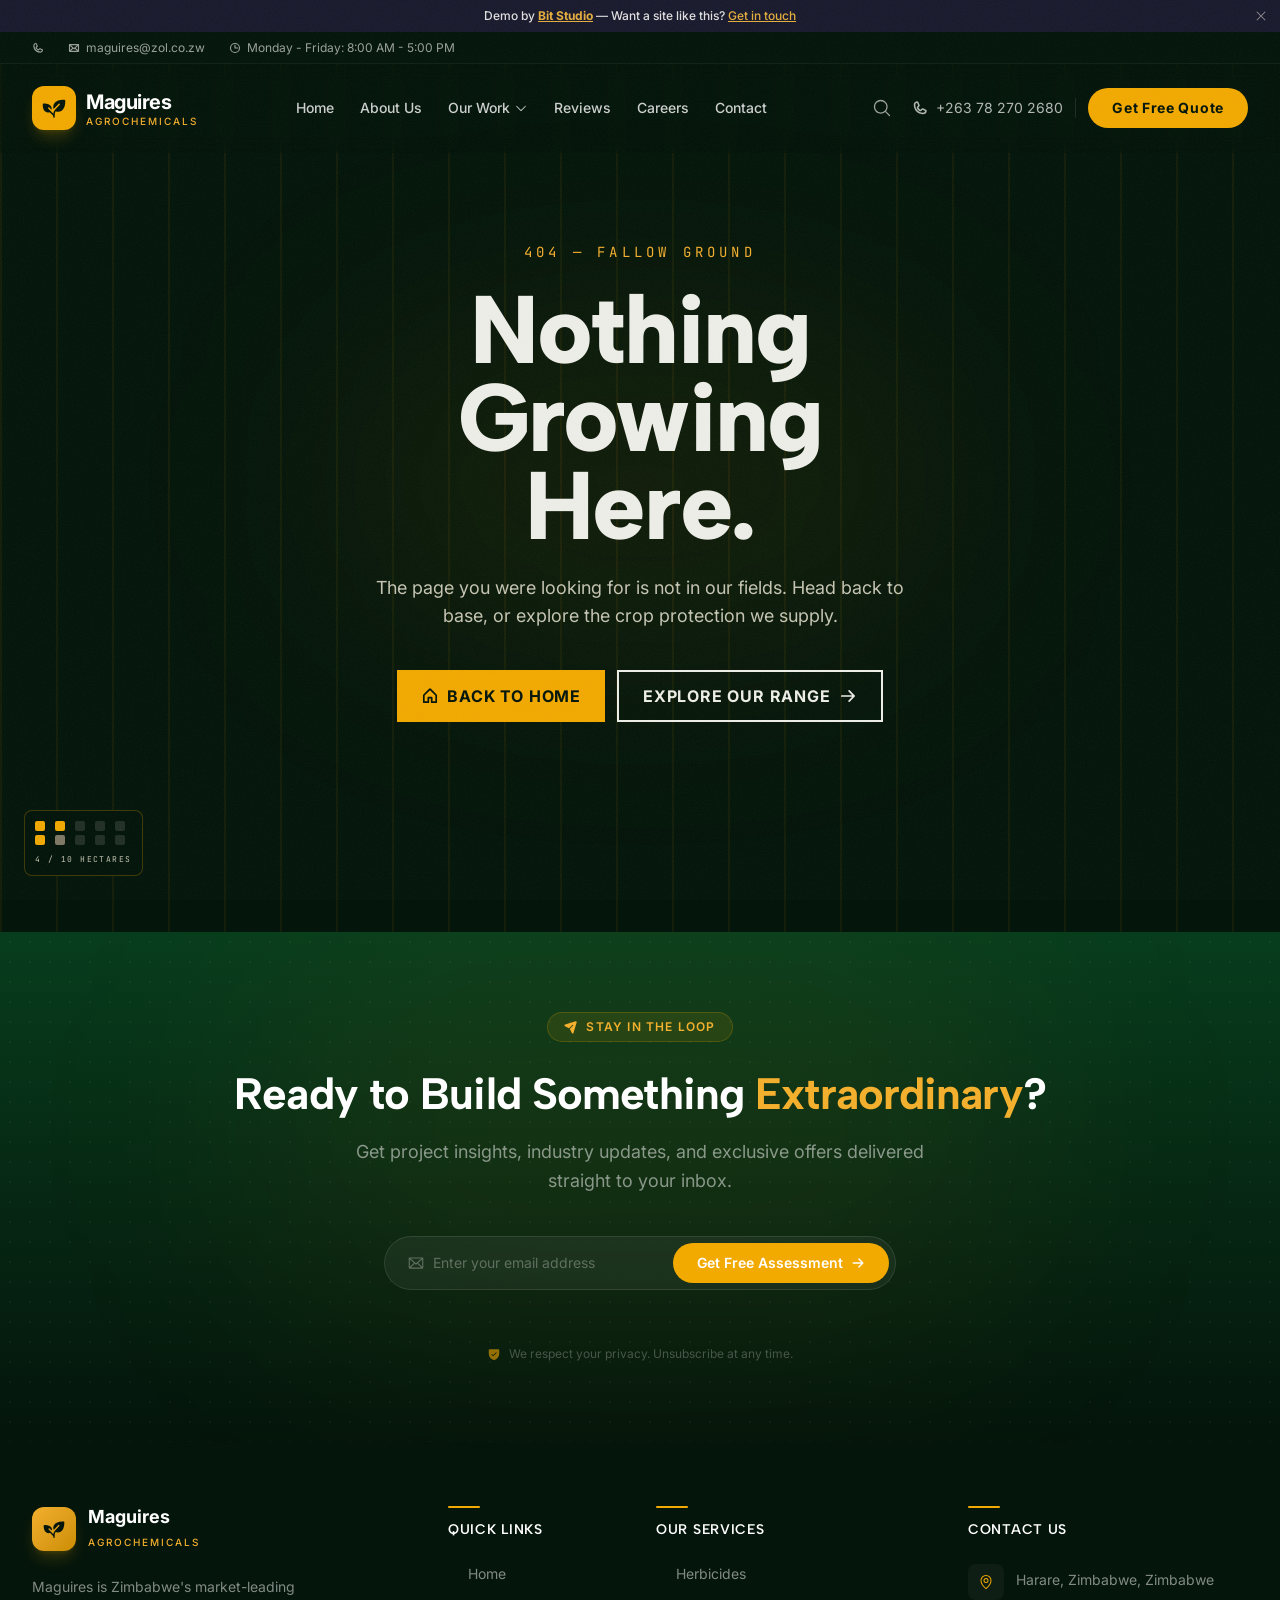
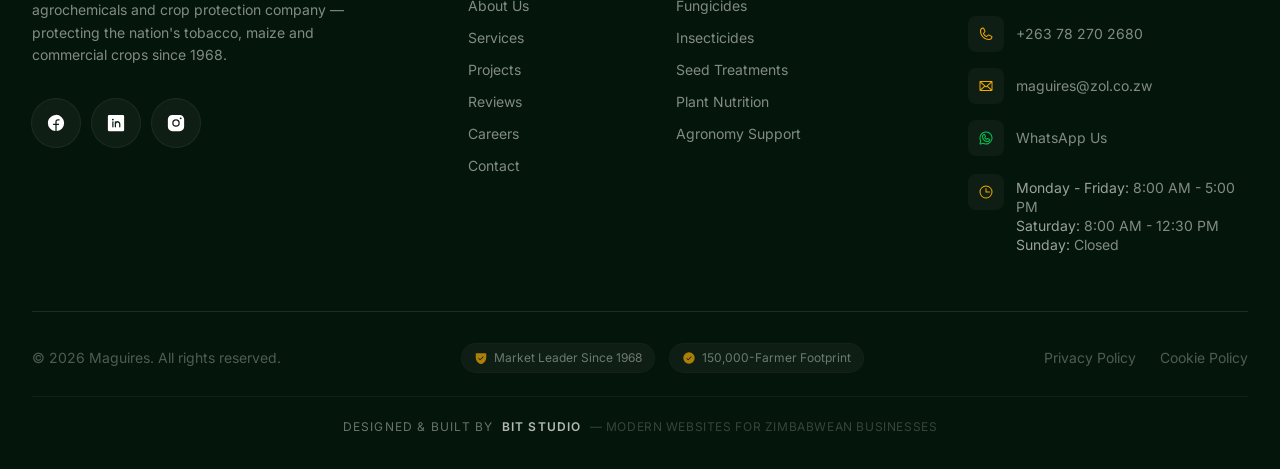
==== index.html @ f0b44439 "Bit Studio deploy" ====
<!DOCTYPE html>
<html lang="en">
  <head>
    <meta charset="UTF-8" />
    <link rel="icon" type="image/svg+xml" href="/favicon.svg" />
    <meta name="viewport" content="width=device-width, initial-scale=1.0" />
    <meta name="theme-color" content="#0B5F2D" />
    <meta name="description" content="Maguires is Zimbabwe's market-leading agrochemicals and crop protection company — on four in every ten hectares, trusted by a footprint of 150,000 tobacco farmers and growers nationwide." />
    <meta name="keywords" content="agrochemicals Zimbabwe, crop protection Zimbabwe, Maguires, herbicides Zimbabwe, fungicides, tobacco crop chemicals, agronomy support, pesticide supplier Harare" />
    <meta property="og:title" content="Maguires — On 4 in every 10 hectares." />
    <meta property="og:description" content="Zimbabwe's market-leading agrochemicals and crop protection company. Trusted on four in every ten hectares, by 150,000 farmers nationwide." />
    <meta property="og:image" content="https://images.unsplash.com/photo-1464226184884-fa280b87c399?w=1200" />
    <meta property="og:type" content="website" />
    <meta name="twitter:card" content="summary_large_image" />
    <title>Maguires — On 4 in every 10 hectares.</title>
    <link rel="preconnect" href="https://fonts.googleapis.com" />
    <link rel="preconnect" href="https://fonts.gstatic.com" crossorigin />
    <link href="https://fonts.googleapis.com/css2?family=Albert+Sans:wght@400;500;600;700;800;900&family=Inter:wght@300;400;500;600;700&family=JetBrains+Mono:wght@400;500;700&display=swap" rel="stylesheet" />
    <script type="module" crossorigin src="/assets/index-BWL4QG1k.js"></script>
    <link rel="stylesheet" crossorigin href="/assets/index-DBEZIjQs.css">
  </head>
  <body>
    <div id="root"></div>
  </body>
</html>
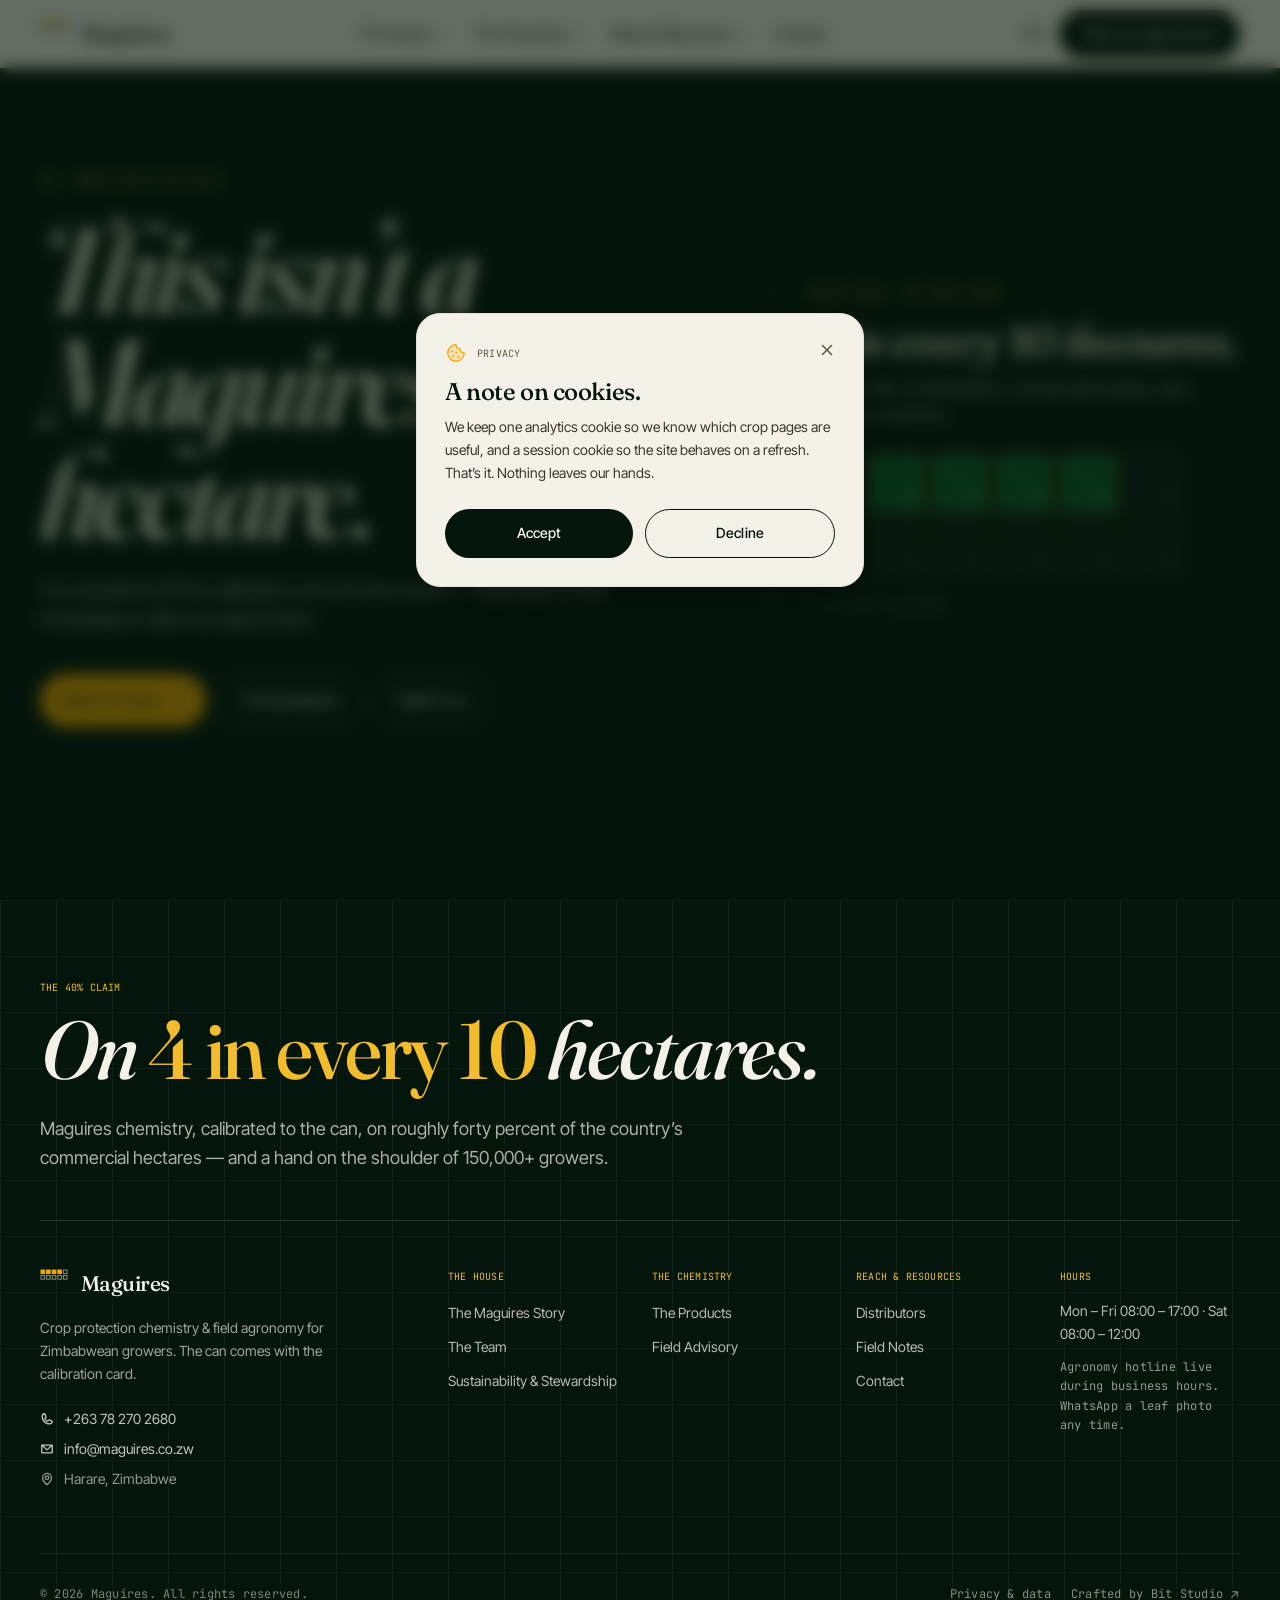
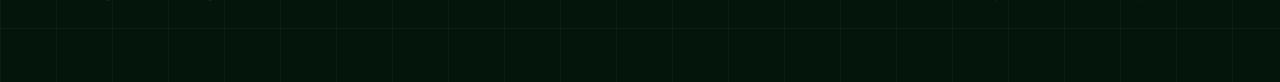
==== commit 3c056d26: "Bespoke rebuild — pilot wave" ====
--- a/index.html
+++ b/index.html
@@ -3,21 +3,54 @@
   <head>
     <meta charset="UTF-8" />
     <link rel="icon" type="image/svg+xml" href="/favicon.svg" />
-    <meta name="viewport" content="width=device-width, initial-scale=1.0" />
+    <meta name="viewport" content="width=device-width, initial-scale=1.0, viewport-fit=cover" />
     <meta name="theme-color" content="#0B5F2D" />
-    <meta name="description" content="Maguires is Zimbabwe's market-leading agrochemicals and crop protection company — on four in every ten hectares, trusted by a footprint of 150,000 tobacco farmers and growers nationwide." />
-    <meta name="keywords" content="agrochemicals Zimbabwe, crop protection Zimbabwe, Maguires, herbicides Zimbabwe, fungicides, tobacco crop chemicals, agronomy support, pesticide supplier Harare" />
+
+    <title>Maguires — On 4 in every 10 hectares. Zimbabwe's leading agrochemicals & crop protection.</title>
+    <meta name="description" content="Maguires supplies crop-protection chemistry to 150,000+ Zimbabwean tobacco, maize, wheat, cotton, soya and horticulture growers. Roughly 40% national market share. Field-advisory agronomy on every hectare." />
+    <meta name="keywords" content="Maguires Zimbabwe, agrochemicals Zimbabwe, crop protection Harare, tobacco chemicals Zimbabwe, maize fungicide, herbicide tobacco, field agronomy Zim, pesticide supplier Zimbabwe" />
+    <meta name="author" content="Maguires" />
+    <meta name="robots" content="index, follow" />
+
+    <!-- Open Graph -->
+    <meta property="og:type" content="website" />
+    <meta property="og:site_name" content="Maguires" />
     <meta property="og:title" content="Maguires — On 4 in every 10 hectares." />
-    <meta property="og:description" content="Zimbabwe's market-leading agrochemicals and crop protection company. Trusted on four in every ten hectares, by 150,000 farmers nationwide." />
-    <meta property="og:image" content="https://images.unsplash.com/photo-1464226184884-fa280b87c399?w=1200" />
-    <meta property="og:type" content="website" />
+    <meta property="og:description" content="Crop protection chemistry on roughly 40% of Zimbabwe's commercial hectares. 150,000+ growers served. Field-advisory agronomy on every product." />
+    <meta property="og:image" content="/og.jpg" />
+    <meta property="og:url" content="https://maguires.co.zw" />
+
+    <!-- Twitter -->
     <meta name="twitter:card" content="summary_large_image" />
-    <title>Maguires — On 4 in every 10 hectares.</title>
+    <meta name="twitter:title" content="Maguires — On 4 in every 10 hectares." />
+    <meta name="twitter:description" content="Zimbabwe's leading agrochemicals & crop-protection partner. 150,000+ growers. ~40% share. Field-advisory included." />
+    <meta name="twitter:image" content="/og.jpg" />
+
     <link rel="preconnect" href="https://fonts.googleapis.com" />
     <link rel="preconnect" href="https://fonts.gstatic.com" crossorigin />
-    <link href="https://fonts.googleapis.com/css2?family=Albert+Sans:wght@400;500;600;700;800;900&family=Inter:wght@300;400;500;600;700&family=JetBrains+Mono:wght@400;500;700&display=swap" rel="stylesheet" />
-    <script type="module" crossorigin src="/assets/index-BWL4QG1k.js"></script>
-    <link rel="stylesheet" crossorigin href="/assets/index-DBEZIjQs.css">
+    <link rel="preconnect" href="https://images.unsplash.com" crossorigin />
+    <link href="https://fonts.googleapis.com/css2?family=Fraunces:ital,wght@0,400;0,500;0,600;0,700;0,900;1,400;1,500;1,700&family=Inter+Tight:wght@300;400;500;600;700&family=JetBrains+Mono:wght@400;500;600&display=swap" rel="stylesheet" />
+
+    <!-- JSON-LD -->
+    <script type="application/ld+json">
+    {
+      "@context": "https://schema.org",
+      "@type": "Organization",
+      "name": "Maguires",
+      "url": "https://maguires.co.zw",
+      "description": "Zimbabwean agrochemical & crop-protection supplier. 150,000+ growers, ~40% national market share, full agronomy field-advisory.",
+      "address": {
+        "@type": "PostalAddress",
+        "addressLocality": "Harare",
+        "addressCountry": "ZW"
+      },
+      "telephone": "+263782702680",
+      "email": "info@maguires.co.zw",
+      "sameAs": []
+    }
+    </script>
+    <script type="module" crossorigin src="/assets/index-MJjjpuTO.js"></script>
+    <link rel="stylesheet" crossorigin href="/assets/index-De6alhP9.css">
   </head>
   <body>
     <div id="root"></div>
--- a/assets/index-De6alhP9.css
+++ b/assets/index-De6alhP9.css
@@ -0,0 +1 @@
+/*! tailwindcss v4.3.0 | MIT License | https://tailwindcss.com */@layer properties{@supports (((-webkit-hyphens:none)) and (not (margin-trim:inline))) or ((-moz-orient:inline) and (not (color:rgb(from red r g b)))){*,:before,:after,::backdrop{--tw-translate-x:0;--tw-translate-y:0;--tw-translate-z:0;--tw-rotate-x:initial;--tw-rotate-y:initial;--tw-rotate-z:initial;--tw-skew-x:initial;--tw-skew-y:initial;--tw-space-y-reverse:0;--tw-border-style:solid;--tw-gradient-position:initial;--tw-gradient-from:#0000;--tw-gradient-via:#0000;--tw-gradient-to:#0000;--tw-gradient-stops:initial;--tw-gradient-via-stops:initial;--tw-gradient-from-position:0%;--tw-gradient-via-position:50%;--tw-gradient-to-position:100%;--tw-leading:initial;--tw-font-weight:initial;--tw-tracking:initial;--tw-ordinal:initial;--tw-slashed-zero:initial;--tw-numeric-figure:initial;--tw-numeric-spacing:initial;--tw-numeric-fraction:initial;--tw-shadow:0 0 #0000;--tw-shadow-color:initial;--tw-shadow-alpha:100%;--tw-inset-shadow:0 0 #0000;--tw-inset-shadow-color:initial;--tw-inset-shadow-alpha:100%;--tw-ring-color:initial;--tw-ring-shadow:0 0 #0000;--tw-inset-ring-color:initial;--tw-inset-ring-shadow:0 0 #0000;--tw-ring-inset:initial;--tw-ring-offset-width:0px;--tw-ring-offset-color:#fff;--tw-ring-offset-shadow:0 0 #0000;--tw-outline-style:solid;--tw-blur:initial;--tw-brightness:initial;--tw-contrast:initial;--tw-grayscale:initial;--tw-hue-rotate:initial;--tw-invert:initial;--tw-opacity:initial;--tw-saturate:initial;--tw-sepia:initial;--tw-drop-shadow:initial;--tw-drop-shadow-color:initial;--tw-drop-shadow-alpha:100%;--tw-drop-shadow-size:initial;--tw-backdrop-blur:initial;--tw-backdrop-brightness:initial;--tw-backdrop-contrast:initial;--tw-backdrop-grayscale:initial;--tw-backdrop-hue-rotate:initial;--tw-backdrop-invert:initial;--tw-backdrop-opacity:initial;--tw-backdrop-saturate:initial;--tw-backdrop-sepia:initial;--tw-duration:initial;--tw-ease:initial;--tw-scale-x:1;--tw-scale-y:1;--tw-scale-z:1}}}@layer theme{:root,:host{--font-sans:ui-sans-serif, system-ui, sans-serif, "Apple Color Emoji", "Segoe UI Emoji", "Segoe UI Symbol", "Noto Color Emoji";--font-mono:"JetBrains Mono", ui-monospace, monospace;--color-green-600:#0b5f2d;--color-green-700:#094924;--color-green-900:#04210f;--spacing:.25rem;--container-xs:20rem;--container-sm:24rem;--container-md:28rem;--container-xl:36rem;--container-2xl:42rem;--container-3xl:48rem;--container-4xl:56rem;--text-xs:.75rem;--text-xs--line-height:calc(1 / .75);--text-sm:.875rem;--text-sm--line-height:calc(1.25 / .875);--text-base:1rem;--text-base--line-height: 1.5 ;--text-lg:1.125rem;--text-lg--line-height:calc(1.75 / 1.125);--text-xl:1.25rem;--text-xl--line-height:calc(1.75 / 1.25);--text-2xl:1.5rem;--text-2xl--line-height:calc(2 / 1.5);--text-3xl:1.875rem;--text-3xl--line-height: 1.2 ;--text-4xl:2.25rem;--text-4xl--line-height:calc(2.5 / 2.25);--text-5xl:3rem;--text-5xl--line-height:1;--text-6xl:3.75rem;--text-6xl--line-height:1;--text-7xl:4.5rem;--text-7xl--line-height:1;--text-8xl:6rem;--text-8xl--line-height:1;--font-weight-medium:500;--tracking-tight:-.025em;--tracking-wide:.025em;--leading-tight:1.25;--leading-snug:1.375;--leading-relaxed:1.625;--radius-sm:.25rem;--radius-xl:.75rem;--radius-2xl:1rem;--radius-3xl:1.5rem;--ease-out:cubic-bezier(0, 0, .2, 1);--ease-in-out:cubic-bezier(.4, 0, .2, 1);--blur-sm:8px;--blur-xl:24px;--default-transition-duration:.15s;--default-transition-timing-function:cubic-bezier(.4, 0, .2, 1);--default-font-family:var(--font-sans);--default-mono-font-family:var(--font-mono);--color-gold-100:#fbeec2;--color-gold-200:#f7dc85;--color-gold-300:#f4c849;--color-gold-400:#f2bc2c;--color-gold-500:#f2a900;--color-gold-600:#c68900;--color-ink-100:#e5e1d6;--color-ink-200:#c1bba8;--color-ink-300:#948d78;--color-ink-400:#5e5742;--color-ink-500:#3b3727;--color-ink-700:#1f1d14;--color-ink-900:#04150b;--color-ink-950:#02090a;--color-paper:#f4f1e8;--color-paper-2:#ece7d6;--font-display:"Fraunces", "Iowan Old Style", "Times New Roman", serif;--font-body:"Inter Tight", system-ui, sans-serif}}@layer base{*,:after,:before,::backdrop{box-sizing:border-box;border:0 solid;margin:0;padding:0}::file-selector-button{box-sizing:border-box;border:0 solid;margin:0;padding:0}html,:host{-webkit-text-size-adjust:100%;-moz-tab-size:4;tab-size:4;line-height:1.5;font-family:var(--default-font-family,ui-sans-serif, system-ui, sans-serif, "Apple Color Emoji", "Segoe UI Emoji", "Segoe UI Symbol", "Noto Color Emoji");font-feature-settings:var(--default-font-feature-settings,normal);font-variation-settings:var(--default-font-variation-settings,normal);-webkit-tap-highlight-color:transparent}hr{height:0;color:inherit;border-top-width:1px}abbr:where([title]){-webkit-text-decoration:underline dotted;text-decoration:underline dotted}h1,h2,h3,h4,h5,h6{font-size:inherit;font-weight:inherit}a{color:inherit;-webkit-text-decoration:inherit;text-decoration:inherit}b,strong{font-weight:bolder}code,kbd,samp,pre{font-family:var(--default-mono-font-family,ui-monospace, SFMono-Regular, Menlo, Monaco, Consolas, "Liberation Mono", "Courier New", monospace);font-feature-settings:var(--default-mono-font-feature-settings,normal);font-variation-settings:var(--default-mono-font-variation-settings,normal);font-size:1em}small{font-size:80%}sub,sup{vertical-align:baseline;font-size:75%;line-height:0;position:relative}sub{bottom:-.25em}sup{top:-.5em}table{text-indent:0;border-color:inherit;border-collapse:collapse}:-moz-focusring{outline:auto}progress{vertical-align:baseline}summary{display:list-item}ol,ul,menu{list-style:none}img,svg,video,canvas,audio,iframe,embed,object{vertical-align:middle;display:block}img,video{max-width:100%;height:auto}button,input,select,optgroup,textarea{font:inherit;font-feature-settings:inherit;font-variation-settings:inherit;letter-spacing:inherit;color:inherit;opacity:1;background-color:#0000;border-radius:0}::file-selector-button{font:inherit;font-feature-settings:inherit;font-variation-settings:inherit;letter-spacing:inherit;color:inherit;opacity:1;background-color:#0000;border-radius:0}:where(select:is([multiple],[size])) optgroup{font-weight:bolder}:where(select:is([multiple],[size])) optgroup option{padding-inline-start:20px}::file-selector-button{margin-inline-end:4px}::placeholder{opacity:1}@supports (not ((-webkit-appearance:-apple-pay-button))) or (contain-intrinsic-size:1px){::placeholder{color:currentColor}@supports (color:color-mix(in lab,red,red)){::placeholder{color:color-mix(in oklab,currentcolor 50%,transparent)}}}textarea{resize:vertical}::-webkit-search-decoration{-webkit-appearance:none}::-webkit-date-and-time-value{min-height:1lh;text-align:inherit}::-webkit-datetime-edit{display:inline-flex}::-webkit-datetime-edit-fields-wrapper{padding:0}::-webkit-datetime-edit{padding-block:0}::-webkit-datetime-edit-year-field{padding-block:0}::-webkit-datetime-edit-month-field{padding-block:0}::-webkit-datetime-edit-day-field{padding-block:0}::-webkit-datetime-edit-hour-field{padding-block:0}::-webkit-datetime-edit-minute-field{padding-block:0}::-webkit-datetime-edit-second-field{padding-block:0}::-webkit-datetime-edit-millisecond-field{padding-block:0}::-webkit-datetime-edit-meridiem-field{padding-block:0}::-webkit-calendar-picker-indicator{line-height:1}:-moz-ui-invalid{box-shadow:none}button,input:where([type=button],[type=reset],[type=submit]){-webkit-appearance:button;-moz-appearance:button;appearance:button}::file-selector-button{-webkit-appearance:button;-moz-appearance:button;appearance:button}::-webkit-inner-spin-button{height:auto}::-webkit-outer-spin-button{height:auto}[hidden]:where(:not([hidden=until-found])){display:none!important}}@layer components;@layer utilities{.absolute{position:absolute}.fixed{position:fixed}.relative{position:relative}.static{position:static}.inset-0{inset:calc(var(--spacing) * 0)}.inset-x-0{inset-inline:calc(var(--spacing) * 0)}.top-0{top:calc(var(--spacing) * 0)}.top-1\.5{top:calc(var(--spacing) * 1.5)}.top-1\/2{top:50%}.top-3{top:calc(var(--spacing) * 3)}.top-4{top:calc(var(--spacing) * 4)}.top-5{top:calc(var(--spacing) * 5)}.top-6{top:calc(var(--spacing) * 6)}.top-\[92px\]{top:92px}.top-full{top:100%}.right-0{right:calc(var(--spacing) * 0)}.right-2{right:calc(var(--spacing) * 2)}.right-5{right:calc(var(--spacing) * 5)}.right-6{right:calc(var(--spacing) * 6)}.bottom-0{bottom:calc(var(--spacing) * 0)}.bottom-1\.5{bottom:calc(var(--spacing) * 1.5)}.bottom-5{bottom:calc(var(--spacing) * 5)}.bottom-6{bottom:calc(var(--spacing) * 6)}.left-0{left:calc(var(--spacing) * 0)}.left-2{left:calc(var(--spacing) * 2)}.left-3{left:calc(var(--spacing) * 3)}.left-4{left:calc(var(--spacing) * 4)}.left-5{left:calc(var(--spacing) * 5)}.left-6{left:calc(var(--spacing) * 6)}.isolate{isolation:isolate}.z-10{z-index:10}.z-40{z-index:40}.z-50{z-index:50}.z-\[55\]{z-index:55}.z-\[60\]{z-index:60}.col-span-2{grid-column:span 2/span 2}.col-span-3{grid-column:span 3/span 3}.col-span-6{grid-column:span 6/span 6}.col-span-9{grid-column:span 9/span 9}.col-span-12{grid-column:span 12/span 12}.row-span-2{grid-row:span 2/span 2}.mx-auto{margin-inline:auto}.mt-0\.5{margin-top:calc(var(--spacing) * .5)}.mt-1{margin-top:calc(var(--spacing) * 1)}.mt-1\.5{margin-top:calc(var(--spacing) * 1.5)}.mt-2{margin-top:calc(var(--spacing) * 2)}.mt-3{margin-top:calc(var(--spacing) * 3)}.mt-5{margin-top:calc(var(--spacing) * 5)}.mt-6{margin-top:calc(var(--spacing) * 6)}.mt-8{margin-top:calc(var(--spacing) * 8)}.mt-10{margin-top:calc(var(--spacing) * 10)}.mt-16{margin-top:calc(var(--spacing) * 16)}.mt-20{margin-top:calc(var(--spacing) * 20)}.mt-auto{margin-top:auto}.mb-1{margin-bottom:calc(var(--spacing) * 1)}.mb-1\.5{margin-bottom:calc(var(--spacing) * 1.5)}.mb-2{margin-bottom:calc(var(--spacing) * 2)}.mb-3{margin-bottom:calc(var(--spacing) * 3)}.mb-4{margin-bottom:calc(var(--spacing) * 4)}.mb-5{margin-bottom:calc(var(--spacing) * 5)}.mb-6{margin-bottom:calc(var(--spacing) * 6)}.mb-7{margin-bottom:calc(var(--spacing) * 7)}.mb-8{margin-bottom:calc(var(--spacing) * 8)}.mb-9{margin-bottom:calc(var(--spacing) * 9)}.mb-10{margin-bottom:calc(var(--spacing) * 10)}.mb-12{margin-bottom:calc(var(--spacing) * 12)}.mb-16{margin-bottom:calc(var(--spacing) * 16)}.line-clamp-2{-webkit-line-clamp:2;-webkit-box-orient:vertical;display:-webkit-box;overflow:hidden}.block{display:block}.flex{display:flex}.grid{display:grid}.hidden{display:none}.aspect-\[1\.15\/1\]{aspect-ratio:1.15}.aspect-\[3\/4\]{aspect-ratio:3/4}.aspect-\[4\/3\]{aspect-ratio:4/3}.aspect-\[4\/5\]{aspect-ratio:4/5}.aspect-\[16\/9\]{aspect-ratio:16/9}.aspect-\[16\/10\]{aspect-ratio:16/10}.aspect-square{aspect-ratio:1}.h-3{height:calc(var(--spacing) * 3)}.h-10{height:calc(var(--spacing) * 10)}.h-12{height:calc(var(--spacing) * 12)}.h-14{height:calc(var(--spacing) * 14)}.h-\[44vh\]{height:44vh}.h-\[68px\]{height:68px}.h-full{height:100%}.max-h-\[58vh\]{max-height:58vh}.max-h-\[82vh\]{max-height:82vh}.min-h-\[18rem\]{min-height:18rem}.min-h-\[28rem\]{min-height:28rem}.min-h-\[58vh\]{min-height:58vh}.min-h-\[60vh\]{min-height:60vh}.min-h-\[68vh\]{min-height:68vh}.min-h-\[80vh\]{min-height:80vh}.min-h-\[100svh\]{min-height:100svh}.min-h-\[320px\]{min-height:320px}.min-h-screen{min-height:100vh}.w-3{width:calc(var(--spacing) * 3)}.w-10{width:calc(var(--spacing) * 10)}.w-12{width:calc(var(--spacing) * 12)}.w-14{width:calc(var(--spacing) * 14)}.w-\[88\%\]{width:88%}.w-\[340px\]{width:340px}.w-full{width:100%}.w-max{width:max-content}.w-px{width:1px}.max-w-2xl{max-width:var(--container-2xl)}.max-w-3xl{max-width:var(--container-3xl)}.max-w-4xl{max-width:var(--container-4xl)}.max-w-\[1340px\]{max-width:1340px}.max-w-\[1480px\]{max-width:1480px}.max-w-md{max-width:var(--container-md)}.max-w-sm{max-width:var(--container-sm)}.max-w-xl{max-width:var(--container-xl)}.max-w-xs{max-width:var(--container-xs)}.flex-1{flex:1}.shrink-0{flex-shrink:0}.-translate-x-1\/2{--tw-translate-x: -50% ;translate:var(--tw-translate-x) var(--tw-translate-y)}.-translate-y-1\/2{--tw-translate-y: -50% ;translate:var(--tw-translate-x) var(--tw-translate-y)}.transform{transform:var(--tw-rotate-x,) var(--tw-rotate-y,) var(--tw-rotate-z,) var(--tw-skew-x,) var(--tw-skew-y,)}.resize-none{resize:none}.grid-cols-1{grid-template-columns:repeat(1,minmax(0,1fr))}.grid-cols-2{grid-template-columns:repeat(2,minmax(0,1fr))}.grid-cols-3{grid-template-columns:repeat(3,minmax(0,1fr))}.grid-cols-5{grid-template-columns:repeat(5,minmax(0,1fr))}.grid-cols-12{grid-template-columns:repeat(12,minmax(0,1fr))}.flex-col{flex-direction:column}.flex-wrap{flex-wrap:wrap}.items-baseline{align-items:baseline}.items-center{align-items:center}.items-end{align-items:flex-end}.items-start{align-items:flex-start}.items-stretch{align-items:stretch}.justify-between{justify-content:space-between}.justify-center{justify-content:center}.justify-end{justify-content:flex-end}.gap-1{gap:calc(var(--spacing) * 1)}.gap-1\.5{gap:calc(var(--spacing) * 1.5)}.gap-2{gap:calc(var(--spacing) * 2)}.gap-2\.5{gap:calc(var(--spacing) * 2.5)}.gap-3{gap:calc(var(--spacing) * 3)}.gap-4{gap:calc(var(--spacing) * 4)}.gap-5{gap:calc(var(--spacing) * 5)}.gap-6{gap:calc(var(--spacing) * 6)}.gap-8{gap:calc(var(--spacing) * 8)}.gap-10{gap:calc(var(--spacing) * 10)}.gap-12{gap:calc(var(--spacing) * 12)}.gap-14{gap:calc(var(--spacing) * 14)}.gap-16{gap:calc(var(--spacing) * 16)}:where(.space-y-1>:not(:last-child)){--tw-space-y-reverse:0;margin-block-start:calc(calc(var(--spacing) * 1) * var(--tw-space-y-reverse));margin-block-end:calc(calc(var(--spacing) * 1) * calc(1 - var(--tw-space-y-reverse)))}:where(.space-y-2>:not(:last-child)){--tw-space-y-reverse:0;margin-block-start:calc(calc(var(--spacing) * 2) * var(--tw-space-y-reverse));margin-block-end:calc(calc(var(--spacing) * 2) * calc(1 - var(--tw-space-y-reverse)))}:where(.space-y-2\.5>:not(:last-child)){--tw-space-y-reverse:0;margin-block-start:calc(calc(var(--spacing) * 2.5) * var(--tw-space-y-reverse));margin-block-end:calc(calc(var(--spacing) * 2.5) * calc(1 - var(--tw-space-y-reverse)))}:where(.space-y-3>:not(:last-child)){--tw-space-y-reverse:0;margin-block-start:calc(calc(var(--spacing) * 3) * var(--tw-space-y-reverse));margin-block-end:calc(calc(var(--spacing) * 3) * calc(1 - var(--tw-space-y-reverse)))}:where(.space-y-4>:not(:last-child)){--tw-space-y-reverse:0;margin-block-start:calc(calc(var(--spacing) * 4) * var(--tw-space-y-reverse));margin-block-end:calc(calc(var(--spacing) * 4) * calc(1 - var(--tw-space-y-reverse)))}:where(.space-y-5>:not(:last-child)){--tw-space-y-reverse:0;margin-block-start:calc(calc(var(--spacing) * 5) * var(--tw-space-y-reverse));margin-block-end:calc(calc(var(--spacing) * 5) * calc(1 - var(--tw-space-y-reverse)))}:where(.space-y-6>:not(:last-child)){--tw-space-y-reverse:0;margin-block-start:calc(calc(var(--spacing) * 6) * var(--tw-space-y-reverse));margin-block-end:calc(calc(var(--spacing) * 6) * calc(1 - var(--tw-space-y-reverse)))}:where(.space-y-8>:not(:last-child)){--tw-space-y-reverse:0;margin-block-start:calc(calc(var(--spacing) * 8) * var(--tw-space-y-reverse));margin-block-end:calc(calc(var(--spacing) * 8) * calc(1 - var(--tw-space-y-reverse)))}:where(.space-y-10>:not(:last-child)){--tw-space-y-reverse:0;margin-block-start:calc(calc(var(--spacing) * 10) * var(--tw-space-y-reverse));margin-block-end:calc(calc(var(--spacing) * 10) * calc(1 - var(--tw-space-y-reverse)))}:where(.space-y-12>:not(:last-child)){--tw-space-y-reverse:0;margin-block-start:calc(calc(var(--spacing) * 12) * var(--tw-space-y-reverse));margin-block-end:calc(calc(var(--spacing) * 12) * calc(1 - var(--tw-space-y-reverse)))}:where(.space-y-14>:not(:last-child)){--tw-space-y-reverse:0;margin-block-start:calc(calc(var(--spacing) * 14) * var(--tw-space-y-reverse));margin-block-end:calc(calc(var(--spacing) * 14) * calc(1 - var(--tw-space-y-reverse)))}:where(.space-y-24>:not(:last-child)){--tw-space-y-reverse:0;margin-block-start:calc(calc(var(--spacing) * 24) * var(--tw-space-y-reverse));margin-block-end:calc(calc(var(--spacing) * 24) * calc(1 - var(--tw-space-y-reverse)))}.gap-x-6{column-gap:calc(var(--spacing) * 6)}.gap-x-8{column-gap:calc(var(--spacing) * 8)}.gap-y-10{row-gap:calc(var(--spacing) * 10)}.gap-y-12{row-gap:calc(var(--spacing) * 12)}.self-start{align-self:flex-start}.overflow-hidden{overflow:hidden}.overflow-y-auto{overflow-y:auto}.rounded-2xl{border-radius:var(--radius-2xl)}.rounded-3xl{border-radius:var(--radius-3xl)}.rounded-full{border-radius:3.40282e38px}.rounded-sm{border-radius:var(--radius-sm)}.rounded-xl{border-radius:var(--radius-xl)}.border{border-style:var(--tw-border-style);border-width:1px}.border-2{border-style:var(--tw-border-style);border-width:2px}.border-y{border-block-style:var(--tw-border-style);border-block-width:1px}.border-t{border-top-style:var(--tw-border-style);border-top-width:1px}.border-b{border-bottom-style:var(--tw-border-style);border-bottom-width:1px}.border-l-4{border-left-style:var(--tw-border-style);border-left-width:4px}.border-gold-500{border-color:var(--color-gold-500)}.border-ink-100{border-color:var(--color-ink-100)}.border-ink-200{border-color:var(--color-ink-200)}.border-ink-300{border-color:var(--color-ink-300)}.border-ink-900{border-color:var(--color-ink-900)}.border-ink-900\/15{border-color:#04150b26}@supports (color:color-mix(in lab,red,red)){.border-ink-900\/15{border-color:color-mix(in oklab,var(--color-ink-900) 15%,transparent)}}.border-paper{border-color:var(--color-paper)}.border-paper\/10{border-color:#f4f1e81a}@supports (color:color-mix(in lab,red,red)){.border-paper\/10{border-color:color-mix(in oklab,var(--color-paper) 10%,transparent)}}.border-paper\/15{border-color:#f4f1e826}@supports (color:color-mix(in lab,red,red)){.border-paper\/15{border-color:color-mix(in oklab,var(--color-paper) 15%,transparent)}}.border-paper\/20{border-color:#f4f1e833}@supports (color:color-mix(in lab,red,red)){.border-paper\/20{border-color:color-mix(in oklab,var(--color-paper) 20%,transparent)}}.border-paper\/25{border-color:#f4f1e840}@supports (color:color-mix(in lab,red,red)){.border-paper\/25{border-color:color-mix(in oklab,var(--color-paper) 25%,transparent)}}.border-paper\/30{border-color:#f4f1e84d}@supports (color:color-mix(in lab,red,red)){.border-paper\/30{border-color:color-mix(in oklab,var(--color-paper) 30%,transparent)}}.bg-gold-500{background-color:var(--color-gold-500)}.bg-green-600{background-color:var(--color-green-600)}.bg-green-700{background-color:var(--color-green-700)}.bg-green-900{background-color:var(--color-green-900)}.bg-ink-200{background-color:var(--color-ink-200)}.bg-ink-200\/60{background-color:#c1bba899}@supports (color:color-mix(in lab,red,red)){.bg-ink-200\/60{background-color:color-mix(in oklab,var(--color-ink-200) 60%,transparent)}}.bg-ink-900{background-color:var(--color-ink-900)}.bg-ink-900\/80{background-color:#04150bcc}@supports (color:color-mix(in lab,red,red)){.bg-ink-900\/80{background-color:color-mix(in oklab,var(--color-ink-900) 80%,transparent)}}.bg-paper{background-color:var(--color-paper)}.bg-paper-2{background-color:var(--color-paper-2)}.bg-paper-2\/50{background-color:#ece7d680}@supports (color:color-mix(in lab,red,red)){.bg-paper-2\/50{background-color:color-mix(in oklab,var(--color-paper-2) 50%,transparent)}}.bg-paper\/12{background-color:#f4f1e81f}@supports (color:color-mix(in lab,red,red)){.bg-paper\/12{background-color:color-mix(in oklab,var(--color-paper) 12%,transparent)}}.bg-paper\/15{background-color:#f4f1e826}@supports (color:color-mix(in lab,red,red)){.bg-paper\/15{background-color:color-mix(in oklab,var(--color-paper) 15%,transparent)}}.bg-paper\/92{background-color:#f4f1e8eb}@supports (color:color-mix(in lab,red,red)){.bg-paper\/92{background-color:color-mix(in oklab,var(--color-paper) 92%,transparent)}}.bg-transparent{background-color:#0000}.bg-gradient-to-r{--tw-gradient-position:to right in oklab;background-image:linear-gradient(var(--tw-gradient-stops))}.bg-gradient-to-t{--tw-gradient-position:to top in oklab;background-image:linear-gradient(var(--tw-gradient-stops))}.from-ink-950\/30{--tw-gradient-from:#02090a4d}@supports (color:color-mix(in lab,red,red)){.from-ink-950\/30{--tw-gradient-from:color-mix(in oklab, var(--color-ink-950) 30%, transparent)}}.from-ink-950\/30{--tw-gradient-stops:var(--tw-gradient-via-stops,var(--tw-gradient-position), var(--tw-gradient-from) var(--tw-gradient-from-position), var(--tw-gradient-to) var(--tw-gradient-to-position))}.from-ink-950\/95{--tw-gradient-from:#02090af2}@supports (color:color-mix(in lab,red,red)){.from-ink-950\/95{--tw-gradient-from:color-mix(in oklab, var(--color-ink-950) 95%, transparent)}}.from-ink-950\/95{--tw-gradient-stops:var(--tw-gradient-via-stops,var(--tw-gradient-position), var(--tw-gradient-from) var(--tw-gradient-from-position), var(--tw-gradient-to) var(--tw-gradient-to-position))}.via-ink-950\/50{--tw-gradient-via:#02090a80}@supports (color:color-mix(in lab,red,red)){.via-ink-950\/50{--tw-gradient-via:color-mix(in oklab, var(--color-ink-950) 50%, transparent)}}.via-ink-950\/50{--tw-gradient-via-stops:var(--tw-gradient-position), var(--tw-gradient-from) var(--tw-gradient-from-position), var(--tw-gradient-via) var(--tw-gradient-via-position), var(--tw-gradient-to) var(--tw-gradient-to-position);--tw-gradient-stops:var(--tw-gradient-via-stops)}.to-ink-950\/10{--tw-gradient-to:#02090a1a}@supports (color:color-mix(in lab,red,red)){.to-ink-950\/10{--tw-gradient-to:color-mix(in oklab, var(--color-ink-950) 10%, transparent)}}.to-ink-950\/10{--tw-gradient-stops:var(--tw-gradient-via-stops,var(--tw-gradient-position), var(--tw-gradient-from) var(--tw-gradient-from-position), var(--tw-gradient-to) var(--tw-gradient-to-position))}.to-ink-950\/20{--tw-gradient-to:#02090a33}@supports (color:color-mix(in lab,red,red)){.to-ink-950\/20{--tw-gradient-to:color-mix(in oklab, var(--color-ink-950) 20%, transparent)}}.to-ink-950\/20{--tw-gradient-stops:var(--tw-gradient-via-stops,var(--tw-gradient-position), var(--tw-gradient-from) var(--tw-gradient-from-position), var(--tw-gradient-to) var(--tw-gradient-to-position))}.to-transparent{--tw-gradient-to:transparent;--tw-gradient-stops:var(--tw-gradient-via-stops,var(--tw-gradient-position), var(--tw-gradient-from) var(--tw-gradient-from-position), var(--tw-gradient-to) var(--tw-gradient-to-position))}.p-1\.5{padding:calc(var(--spacing) * 1.5)}.p-2{padding:calc(var(--spacing) * 2)}.p-3{padding:calc(var(--spacing) * 3)}.p-4{padding:calc(var(--spacing) * 4)}.p-5{padding:calc(var(--spacing) * 5)}.p-6{padding:calc(var(--spacing) * 6)}.p-7{padding:calc(var(--spacing) * 7)}.p-8{padding:calc(var(--spacing) * 8)}.px-3{padding-inline:calc(var(--spacing) * 3)}.px-4{padding-inline:calc(var(--spacing) * 4)}.px-5{padding-inline:calc(var(--spacing) * 5)}.px-6{padding-inline:calc(var(--spacing) * 6)}.px-8{padding-inline:calc(var(--spacing) * 8)}.py-1\.5{padding-block:calc(var(--spacing) * 1.5)}.py-2{padding-block:calc(var(--spacing) * 2)}.py-2\.5{padding-block:calc(var(--spacing) * 2.5)}.py-3{padding-block:calc(var(--spacing) * 3)}.py-4{padding-block:calc(var(--spacing) * 4)}.py-5{padding-block:calc(var(--spacing) * 5)}.py-12{padding-block:calc(var(--spacing) * 12)}.py-16{padding-block:calc(var(--spacing) * 16)}.py-20{padding-block:calc(var(--spacing) * 20)}.py-24{padding-block:calc(var(--spacing) * 24)}.pt-2{padding-top:calc(var(--spacing) * 2)}.pt-3{padding-top:calc(var(--spacing) * 3)}.pt-4{padding-top:calc(var(--spacing) * 4)}.pt-5{padding-top:calc(var(--spacing) * 5)}.pt-6{padding-top:calc(var(--spacing) * 6)}.pt-8{padding-top:calc(var(--spacing) * 8)}.pt-10{padding-top:calc(var(--spacing) * 10)}.pt-32{padding-top:calc(var(--spacing) * 32)}.pt-\[12vh\]{padding-top:12vh}.pb-2{padding-bottom:calc(var(--spacing) * 2)}.pb-3{padding-bottom:calc(var(--spacing) * 3)}.pb-4{padding-bottom:calc(var(--spacing) * 4)}.pb-8{padding-bottom:calc(var(--spacing) * 8)}.pb-12{padding-bottom:calc(var(--spacing) * 12)}.pb-14{padding-bottom:calc(var(--spacing) * 14)}.pb-20{padding-bottom:calc(var(--spacing) * 20)}.pl-6{padding-left:calc(var(--spacing) * 6)}.text-center{text-align:center}.text-right{text-align:right}.font-display{font-family:var(--font-display)}.font-mono{font-family:var(--font-mono)}.text-2xl{font-size:var(--text-2xl);line-height:var(--tw-leading,var(--text-2xl--line-height))}.text-3xl{font-size:var(--text-3xl);line-height:var(--tw-leading,var(--text-3xl--line-height))}.text-4xl{font-size:var(--text-4xl);line-height:var(--tw-leading,var(--text-4xl--line-height))}.text-5xl{font-size:var(--text-5xl);line-height:var(--tw-leading,var(--text-5xl--line-height))}.text-7xl{font-size:var(--text-7xl);line-height:var(--tw-leading,var(--text-7xl--line-height))}.text-base{font-size:var(--text-base);line-height:var(--tw-leading,var(--text-base--line-height))}.text-lg{font-size:var(--text-lg);line-height:var(--tw-leading,var(--text-lg--line-height))}.text-sm{font-size:var(--text-sm);line-height:var(--tw-leading,var(--text-sm--line-height))}.text-xl{font-size:var(--text-xl);line-height:var(--tw-leading,var(--text-xl--line-height))}.text-xs{font-size:var(--text-xs);line-height:var(--tw-leading,var(--text-xs--line-height))}.text-\[1\.32rem\]{font-size:1.32rem}.text-\[8px\]{font-size:8px}.text-\[9px\]{font-size:9px}.text-\[10px\]{font-size:10px}.leading-none{--tw-leading:1;line-height:1}.leading-relaxed{--tw-leading:var(--leading-relaxed);line-height:var(--leading-relaxed)}.leading-snug{--tw-leading:var(--leading-snug);line-height:var(--leading-snug)}.leading-tight{--tw-leading:var(--leading-tight);line-height:var(--leading-tight)}.font-medium{--tw-font-weight:var(--font-weight-medium);font-weight:var(--font-weight-medium)}.tracking-\[0\.14em\]{--tw-tracking:.14em;letter-spacing:.14em}.tracking-\[0\.16em\]{--tw-tracking:.16em;letter-spacing:.16em}.tracking-\[0\.18em\]{--tw-tracking:.18em;letter-spacing:.18em}.tracking-\[0\.22em\]{--tw-tracking:.22em;letter-spacing:.22em}.tracking-\[0\.28em\]{--tw-tracking:.28em;letter-spacing:.28em}.tracking-\[0\.32em\]{--tw-tracking:.32em;letter-spacing:.32em}.tracking-\[0\.34em\]{--tw-tracking:.34em;letter-spacing:.34em}.tracking-\[0\.42em\]{--tw-tracking:.42em;letter-spacing:.42em}.tracking-tight{--tw-tracking:var(--tracking-tight);letter-spacing:var(--tracking-tight)}.tracking-wide{--tw-tracking:var(--tracking-wide);letter-spacing:var(--tracking-wide)}.whitespace-nowrap{white-space:nowrap}.text-gold-100\/70{color:#fbeec2b3}@supports (color:color-mix(in lab,red,red)){.text-gold-100\/70{color:color-mix(in oklab,var(--color-gold-100) 70%,transparent)}}.text-gold-200{color:var(--color-gold-200)}.text-gold-300{color:var(--color-gold-300)}.text-gold-400{color:var(--color-gold-400)}.text-gold-500{color:var(--color-gold-500)}.text-gold-600{color:var(--color-gold-600)}.text-green-700{color:var(--color-green-700)}.text-ink-200{color:var(--color-ink-200)}.text-ink-300{color:var(--color-ink-300)}.text-ink-400{color:var(--color-ink-400)}.text-ink-500{color:var(--color-ink-500)}.text-ink-700{color:var(--color-ink-700)}.text-ink-900{color:var(--color-ink-900)}.text-paper{color:var(--color-paper)}.text-paper\/30{color:#f4f1e84d}@supports (color:color-mix(in lab,red,red)){.text-paper\/30{color:color-mix(in oklab,var(--color-paper) 30%,transparent)}}.text-paper\/35{color:#f4f1e859}@supports (color:color-mix(in lab,red,red)){.text-paper\/35{color:color-mix(in oklab,var(--color-paper) 35%,transparent)}}.text-paper\/40{color:#f4f1e866}@supports (color:color-mix(in lab,red,red)){.text-paper\/40{color:color-mix(in oklab,var(--color-paper) 40%,transparent)}}.text-paper\/50{color:#f4f1e880}@supports (color:color-mix(in lab,red,red)){.text-paper\/50{color:color-mix(in oklab,var(--color-paper) 50%,transparent)}}.text-paper\/55{color:#f4f1e88c}@supports (color:color-mix(in lab,red,red)){.text-paper\/55{color:color-mix(in oklab,var(--color-paper) 55%,transparent)}}.text-paper\/60{color:#f4f1e899}@supports (color:color-mix(in lab,red,red)){.text-paper\/60{color:color-mix(in oklab,var(--color-paper) 60%,transparent)}}.text-paper\/65{color:#f4f1e8a6}@supports (color:color-mix(in lab,red,red)){.text-paper\/65{color:color-mix(in oklab,var(--color-paper) 65%,transparent)}}.text-paper\/70{color:#f4f1e8b3}@supports (color:color-mix(in lab,red,red)){.text-paper\/70{color:color-mix(in oklab,var(--color-paper) 70%,transparent)}}.text-paper\/75{color:#f4f1e8bf}@supports (color:color-mix(in lab,red,red)){.text-paper\/75{color:color-mix(in oklab,var(--color-paper) 75%,transparent)}}.text-paper\/80{color:#f4f1e8cc}@supports (color:color-mix(in lab,red,red)){.text-paper\/80{color:color-mix(in oklab,var(--color-paper) 80%,transparent)}}.text-paper\/85{color:#f4f1e8d9}@supports (color:color-mix(in lab,red,red)){.text-paper\/85{color:color-mix(in oklab,var(--color-paper) 85%,transparent)}}.uppercase{text-transform:uppercase}.italic{font-style:italic}.not-italic{font-style:normal}.tabular-nums{--tw-numeric-spacing:tabular-nums;font-variant-numeric:var(--tw-ordinal,) var(--tw-slashed-zero,) var(--tw-numeric-figure,) var(--tw-numeric-spacing,) var(--tw-numeric-fraction,)}.underline{text-decoration-line:underline}.underline-offset-4{text-underline-offset:4px}.placeholder-ink-300::placeholder{color:var(--color-ink-300)}.opacity-40{opacity:.4}.opacity-50{opacity:.5}.opacity-60{opacity:.6}.shadow{--tw-shadow:0 1px 3px 0 var(--tw-shadow-color,#0000001a), 0 1px 2px -1px var(--tw-shadow-color,#0000001a);box-shadow:var(--tw-inset-shadow),var(--tw-inset-ring-shadow),var(--tw-ring-offset-shadow),var(--tw-ring-shadow),var(--tw-shadow)}.shadow-2xl{--tw-shadow:0 25px 50px -12px var(--tw-shadow-color,#00000040);box-shadow:var(--tw-inset-shadow),var(--tw-inset-ring-shadow),var(--tw-ring-offset-shadow),var(--tw-ring-shadow),var(--tw-shadow)}.shadow-\[0_1px_0_rgba\(4\,21\,11\,0\.08\)\]{--tw-shadow:0 1px 0 var(--tw-shadow-color,#04150b14);box-shadow:var(--tw-inset-shadow),var(--tw-inset-ring-shadow),var(--tw-ring-offset-shadow),var(--tw-ring-shadow),var(--tw-shadow)}.outline{outline-style:var(--tw-outline-style);outline-width:1px}.contrast-\[1\.05\]{--tw-contrast:contrast(1.05);filter:var(--tw-blur,) var(--tw-brightness,) var(--tw-contrast,) var(--tw-grayscale,) var(--tw-hue-rotate,) var(--tw-invert,) var(--tw-saturate,) var(--tw-sepia,) var(--tw-drop-shadow,)}.grayscale-\[0\.4\]{--tw-grayscale:grayscale(.4);filter:var(--tw-blur,) var(--tw-brightness,) var(--tw-contrast,) var(--tw-grayscale,) var(--tw-hue-rotate,) var(--tw-invert,) var(--tw-saturate,) var(--tw-sepia,) var(--tw-drop-shadow,)}.backdrop-blur-sm{--tw-backdrop-blur:blur(var(--blur-sm));-webkit-backdrop-filter:var(--tw-backdrop-blur,) var(--tw-backdrop-brightness,) var(--tw-backdrop-contrast,) var(--tw-backdrop-grayscale,) var(--tw-backdrop-hue-rotate,) var(--tw-backdrop-invert,) var(--tw-backdrop-opacity,) var(--tw-backdrop-saturate,) var(--tw-backdrop-sepia,);backdrop-filter:var(--tw-backdrop-blur,) var(--tw-backdrop-brightness,) var(--tw-backdrop-contrast,) var(--tw-backdrop-grayscale,) var(--tw-backdrop-hue-rotate,) var(--tw-backdrop-invert,) var(--tw-backdrop-opacity,) var(--tw-backdrop-saturate,) var(--tw-backdrop-sepia,)}.backdrop-blur-xl{--tw-backdrop-blur:blur(var(--blur-xl));-webkit-backdrop-filter:var(--tw-backdrop-blur,) var(--tw-backdrop-brightness,) var(--tw-backdrop-contrast,) var(--tw-backdrop-grayscale,) var(--tw-backdrop-hue-rotate,) var(--tw-backdrop-invert,) var(--tw-backdrop-opacity,) var(--tw-backdrop-saturate,) var(--tw-backdrop-sepia,);backdrop-filter:var(--tw-backdrop-blur,) var(--tw-backdrop-brightness,) var(--tw-backdrop-contrast,) var(--tw-backdrop-grayscale,) var(--tw-backdrop-hue-rotate,) var(--tw-backdrop-invert,) var(--tw-backdrop-opacity,) var(--tw-backdrop-saturate,) var(--tw-backdrop-sepia,)}.transition{transition-property:color,background-color,border-color,outline-color,text-decoration-color,fill,stroke,--tw-gradient-from,--tw-gradient-via,--tw-gradient-to,opacity,box-shadow,transform,translate,scale,rotate,filter,-webkit-backdrop-filter,backdrop-filter,display,content-visibility,overlay,pointer-events;transition-timing-function:var(--tw-ease,var(--default-transition-timing-function));transition-duration:var(--tw-duration,var(--default-transition-duration))}.transition-all{transition-property:all;transition-timing-function:var(--tw-ease,var(--default-transition-timing-function));transition-duration:var(--tw-duration,var(--default-transition-duration))}.transition-colors{transition-property:color,background-color,border-color,outline-color,text-decoration-color,fill,stroke,--tw-gradient-from,--tw-gradient-via,--tw-gradient-to;transition-timing-function:var(--tw-ease,var(--default-transition-timing-function));transition-duration:var(--tw-duration,var(--default-transition-duration))}.transition-transform{transition-property:transform,translate,scale,rotate;transition-timing-function:var(--tw-ease,var(--default-transition-timing-function));transition-duration:var(--tw-duration,var(--default-transition-duration))}.duration-500{--tw-duration:.5s;transition-duration:.5s}.duration-700{--tw-duration:.7s;transition-duration:.7s}.ease-in-out{--tw-ease:var(--ease-in-out);transition-timing-function:var(--ease-in-out)}.ease-out{--tw-ease:var(--ease-out);transition-timing-function:var(--ease-out)}.outline-none{--tw-outline-style:none;outline-style:none}.select-none{-webkit-user-select:none;user-select:none}.\[text-orientation\:mixed\]{text-orientation:mixed}.\[writing-mode\:vertical-lr\]{writing-mode:vertical-lr}@media(hover:hover){.group-hover\:-translate-x-1:is(:where(.group):hover *){--tw-translate-x:calc(var(--spacing) * -1);translate:var(--tw-translate-x) var(--tw-translate-y)}.group-hover\:translate-x-0\.5:is(:where(.group):hover *){--tw-translate-x:calc(var(--spacing) * .5);translate:var(--tw-translate-x) var(--tw-translate-y)}.group-hover\:translate-x-1:is(:where(.group):hover *){--tw-translate-x:calc(var(--spacing) * 1);translate:var(--tw-translate-x) var(--tw-translate-y)}.group-hover\:-translate-y-0\.5:is(:where(.group):hover *){--tw-translate-y:calc(var(--spacing) * -.5);translate:var(--tw-translate-x) var(--tw-translate-y)}.group-hover\:scale-105:is(:where(.group):hover *){--tw-scale-x:105%;--tw-scale-y:105%;--tw-scale-z:105%;scale:var(--tw-scale-x) var(--tw-scale-y)}.group-hover\:text-green-700:is(:where(.group):hover *){color:var(--color-green-700)}.hover\:scale-110:hover{--tw-scale-x:110%;--tw-scale-y:110%;--tw-scale-z:110%;scale:var(--tw-scale-x) var(--tw-scale-y)}.hover\:border-green-700:hover{border-color:var(--color-green-700)}.hover\:border-ink-400:hover{border-color:var(--color-ink-400)}.hover\:border-paper\/50:hover{border-color:#f4f1e880}@supports (color:color-mix(in lab,red,red)){.hover\:border-paper\/50:hover{border-color:color-mix(in oklab,var(--color-paper) 50%,transparent)}}.hover\:bg-green-600:hover{background-color:var(--color-green-600)}.hover\:bg-ink-100\/60:hover{background-color:#e5e1d699}@supports (color:color-mix(in lab,red,red)){.hover\:bg-ink-100\/60:hover{background-color:color-mix(in oklab,var(--color-ink-100) 60%,transparent)}}.hover\:bg-paper-2:hover{background-color:var(--color-paper-2)}.hover\:bg-paper\/10:hover{background-color:#f4f1e81a}@supports (color:color-mix(in lab,red,red)){.hover\:bg-paper\/10:hover{background-color:color-mix(in oklab,var(--color-paper) 10%,transparent)}}.hover\:text-gold-300:hover{color:var(--color-gold-300)}.hover\:text-gold-400:hover{color:var(--color-gold-400)}.hover\:text-gold-500:hover{color:var(--color-gold-500)}.hover\:text-green-700:hover{color:var(--color-green-700)}.hover\:text-ink-900:hover{color:var(--color-ink-900)}.hover\:text-paper:hover{color:var(--color-paper)}.hover\:text-paper\/90:hover{color:#f4f1e8e6}@supports (color:color-mix(in lab,red,red)){.hover\:text-paper\/90:hover{color:color-mix(in oklab,var(--color-paper) 90%,transparent)}}.hover\:underline:hover{text-decoration-line:underline}}.focus\:border-green-700:focus{border-color:var(--color-green-700)}.focus\:outline-none:focus{--tw-outline-style:none;outline-style:none}@media(min-width:48rem){.md\:col-span-2{grid-column:span 2/span 2}.md\:col-span-4{grid-column:span 4/span 4}.md\:col-span-8{grid-column:span 8/span 8}.md\:block{display:block}.md\:inline-flex{display:inline-flex}.md\:w-auto{width:auto}.md\:grid-cols-2{grid-template-columns:repeat(2,minmax(0,1fr))}.md\:grid-cols-3{grid-template-columns:repeat(3,minmax(0,1fr))}.md\:grid-cols-4{grid-template-columns:repeat(4,minmax(0,1fr))}.md\:grid-cols-12{grid-template-columns:repeat(12,minmax(0,1fr))}.md\:flex-row{flex-direction:row}.md\:flex-row-reverse{flex-direction:row-reverse}.md\:items-center{align-items:center}.md\:text-4xl{font-size:var(--text-4xl);line-height:var(--tw-leading,var(--text-4xl--line-height))}}@media(min-width:64rem){.lg\:sticky{position:sticky}.lg\:top-24{top:calc(var(--spacing) * 24)}.lg\:left-1\/2{left:50%}.lg\:left-5{left:calc(var(--spacing) * 5)}.lg\:order-1{order:1}.lg\:order-2{order:2}.lg\:col-span-4{grid-column:span 4/span 4}.lg\:col-span-5{grid-column:span 5/span 5}.lg\:col-span-7{grid-column:span 7/span 7}.lg\:col-span-8{grid-column:span 8/span 8}.lg\:flex{display:flex}.lg\:hidden{display:none}.lg\:min-h-\[36rem\]{min-height:36rem}.lg\:min-h-full{min-height:100%}.lg\:-translate-x-1\/2{--tw-translate-x: -50% ;translate:var(--tw-translate-x) var(--tw-translate-y)}.lg\:grid-cols-2{grid-template-columns:repeat(2,minmax(0,1fr))}.lg\:grid-cols-3{grid-template-columns:repeat(3,minmax(0,1fr))}.lg\:grid-cols-4{grid-template-columns:repeat(4,minmax(0,1fr))}.lg\:grid-cols-12{grid-template-columns:repeat(12,minmax(0,1fr))}.lg\:grid-cols-\[1\.2fr_1fr\]{grid-template-columns:1.2fr 1fr}.lg\:flex-row{flex-direction:row}.lg\:items-end{align-items:flex-end}.lg\:gap-5{gap:calc(var(--spacing) * 5)}.lg\:gap-6{gap:calc(var(--spacing) * 6)}.lg\:gap-10{gap:calc(var(--spacing) * 10)}.lg\:gap-12{gap:calc(var(--spacing) * 12)}.lg\:gap-16{gap:calc(var(--spacing) * 16)}.lg\:gap-20{gap:calc(var(--spacing) * 20)}:where(.lg\:space-y-32>:not(:last-child)){--tw-space-y-reverse:0;margin-block-start:calc(calc(var(--spacing) * 32) * var(--tw-space-y-reverse));margin-block-end:calc(calc(var(--spacing) * 32) * calc(1 - var(--tw-space-y-reverse)))}.lg\:self-start{align-self:flex-start}.lg\:border-l{border-left-style:var(--tw-border-style);border-left-width:1px}.lg\:p-10{padding:calc(var(--spacing) * 10)}.lg\:px-10{padding-inline:calc(var(--spacing) * 10)}.lg\:px-16{padding-inline:calc(var(--spacing) * 16)}.lg\:py-24{padding-block:calc(var(--spacing) * 24)}.lg\:py-28{padding-block:calc(var(--spacing) * 28)}.lg\:py-32{padding-block:calc(var(--spacing) * 32)}.lg\:py-36{padding-block:calc(var(--spacing) * 36)}.lg\:pt-40{padding-top:calc(var(--spacing) * 40)}.lg\:pb-2{padding-bottom:calc(var(--spacing) * 2)}.lg\:pb-20{padding-bottom:calc(var(--spacing) * 20)}.lg\:pl-8{padding-left:calc(var(--spacing) * 8)}.lg\:pl-10{padding-left:calc(var(--spacing) * 10)}.lg\:text-2xl{font-size:var(--text-2xl);line-height:var(--tw-leading,var(--text-2xl--line-height))}.lg\:text-3xl{font-size:var(--text-3xl);line-height:var(--tw-leading,var(--text-3xl--line-height))}.lg\:text-4xl{font-size:var(--text-4xl);line-height:var(--tw-leading,var(--text-4xl--line-height))}.lg\:text-5xl{font-size:var(--text-5xl);line-height:var(--tw-leading,var(--text-5xl--line-height))}.lg\:text-6xl{font-size:var(--text-6xl);line-height:var(--tw-leading,var(--text-6xl--line-height))}.lg\:text-8xl{font-size:var(--text-8xl);line-height:var(--tw-leading,var(--text-8xl--line-height))}.lg\:text-lg{font-size:var(--text-lg);line-height:var(--tw-leading,var(--text-lg--line-height))}.lg\:text-xl{font-size:var(--text-xl);line-height:var(--tw-leading,var(--text-xl--line-height))}}}*{-webkit-font-smoothing:antialiased;-moz-osx-font-smoothing:grayscale}html{scroll-behavior:smooth;background:var(--color-paper)}body{font-family:var(--font-body);color:var(--color-ink-900);background:var(--color-paper);margin:0;overflow-x:hidden}h1,h2,h3,h4{font-family:var(--font-display);letter-spacing:-.018em;font-weight:500}.font-display{font-family:var(--font-display)}.font-mono{font-family:var(--font-mono);letter-spacing:.02em}::selection{background:var(--color-gold-500);color:var(--color-ink-900)}.rule-hair{opacity:.32;background:linear-gradient(90deg,#0000,currentColor 12% 88%,#0000);height:1px}.display-xl{letter-spacing:-.035em;font-size:clamp(3.4rem,9.6vw,9rem);line-height:.92}.display-lg{letter-spacing:-.028em;font-size:clamp(2.6rem,6.4vw,5.6rem);line-height:.96}.display-md{letter-spacing:-.022em;font-size:clamp(1.9rem,3.6vw,3.2rem);line-height:1.02}.share-cell{aspect-ratio:1;background:#f4f1e80a;border:1px solid #f4f1e82e;position:relative}.share-cell.filled{background:var(--color-green-600);border-color:#f2a90066;box-shadow:inset 0 0 0 1px #f2a90059,0 12px 36px -16px #0b5f2d99}.bg-field-grid{background-image:linear-gradient(#f4f1e80a 1px,#0000 1px),linear-gradient(90deg,#f4f1e80a 1px,#0000 1px);background-size:56px 56px}@keyframes mq{0%{transform:translate(0)}to{transform:translate(-50%)}}.mq-track{animation:38s linear infinite mq}.mq-track:hover{animation-play-state:paused}.lift{transition:transform .55s cubic-bezier(.2,.7,.2,1),box-shadow .55s}.lift:hover{transform:translateY(-4px);box-shadow:0 30px 60px -28px #04210f47}img{display:block}.img-cover{object-fit:cover;object-position:center}.veil-dark{background:linear-gradient(#04150b9e,#04150b73 38%,#04150bc7)}.veil-light{background:linear-gradient(#f4f1e800,#f4f1e800 60%,#f4f1e8f5)}.mark-gold{background:linear-gradient(#0000 62%,#f2a9008c 62%);padding:0 .08em}:focus-visible{outline:2px solid var(--color-gold-500);outline-offset:3px;border-radius:6px}.btn-base{letter-spacing:.01em;border-radius:999px;align-items:center;gap:.6rem;padding:.85rem 1.4rem;font-weight:500;transition:all .35s cubic-bezier(.2,.7,.2,1);display:inline-flex}.btn-primary{background:var(--color-ink-900);color:var(--color-paper)}.btn-primary:hover{background:var(--color-green-700);color:var(--color-gold-300)}.btn-gold{background:var(--color-gold-500);color:var(--color-ink-900)}.btn-gold:hover{background:var(--color-gold-400)}.btn-ghost{color:var(--color-paper);background:0 0;border:1px solid #f4f1e852}.btn-ghost:hover{background:#f4f1e814;border-color:#f4f1e8a6}.btn-ink-outline{color:var(--color-ink-900);border:1px solid var(--color-ink-900);background:0 0}.btn-ink-outline:hover{background:var(--color-ink-900);color:var(--color-paper)}.pill{font-family:var(--font-mono);letter-spacing:.14em;text-transform:uppercase;border-radius:999px;align-items:center;gap:.4rem;padding:.35rem .8rem;font-size:.72rem;display:inline-flex}.page-root{min-height:100vh}.modal-veil{-webkit-backdrop-filter:blur(8px);backdrop-filter:blur(8px);background:#04150b99}::-webkit-scrollbar{width:10px;height:10px}::-webkit-scrollbar-track{background:var(--color-paper-2)}::-webkit-scrollbar-thumb{background:var(--color-ink-300);border-radius:6px}::-webkit-scrollbar-thumb:hover{background:var(--color-green-700)}@property --tw-translate-x{syntax:"*";inherits:false;initial-value:0}@property --tw-translate-y{syntax:"*";inherits:false;initial-value:0}@property --tw-translate-z{syntax:"*";inherits:false;initial-value:0}@property --tw-rotate-x{syntax:"*";inherits:false}@property --tw-rotate-y{syntax:"*";inherits:false}@property --tw-rotate-z{syntax:"*";inherits:false}@property --tw-skew-x{syntax:"*";inherits:false}@property --tw-skew-y{syntax:"*";inherits:false}@property --tw-space-y-reverse{syntax:"*";inherits:false;initial-value:0}@property --tw-border-style{syntax:"*";inherits:false;initial-value:solid}@property --tw-gradient-position{syntax:"*";inherits:false}@property --tw-gradient-from{syntax:"<color>";inherits:false;initial-value:#0000}@property --tw-gradient-via{syntax:"<color>";inherits:false;initial-value:#0000}@property --tw-gradient-to{syntax:"<color>";inherits:false;initial-value:#0000}@property --tw-gradient-stops{syntax:"*";inherits:false}@property --tw-gradient-via-stops{syntax:"*";inherits:false}@property --tw-gradient-from-position{syntax:"<length-percentage>";inherits:false;initial-value:0%}@property --tw-gradient-via-position{syntax:"<length-percentage>";inherits:false;initial-value:50%}@property --tw-gradient-to-position{syntax:"<length-percentage>";inherits:false;initial-value:100%}@property --tw-leading{syntax:"*";inherits:false}@property --tw-font-weight{syntax:"*";inherits:false}@property --tw-tracking{syntax:"*";inherits:false}@property --tw-ordinal{syntax:"*";inherits:false}@property --tw-slashed-zero{syntax:"*";inherits:false}@property --tw-numeric-figure{syntax:"*";inherits:false}@property --tw-numeric-spacing{syntax:"*";inherits:false}@property --tw-numeric-fraction{syntax:"*";inherits:false}@property --tw-shadow{syntax:"*";inherits:false;initial-value:0 0 #0000}@property --tw-shadow-color{syntax:"*";inherits:false}@property --tw-shadow-alpha{syntax:"<percentage>";inherits:false;initial-value:100%}@property --tw-inset-shadow{syntax:"*";inherits:false;initial-value:0 0 #0000}@property --tw-inset-shadow-color{syntax:"*";inherits:false}@property --tw-inset-shadow-alpha{syntax:"<percentage>";inherits:false;initial-value:100%}@property --tw-ring-color{syntax:"*";inherits:false}@property --tw-ring-shadow{syntax:"*";inherits:false;initial-value:0 0 #0000}@property --tw-inset-ring-color{syntax:"*";inherits:false}@property --tw-inset-ring-shadow{syntax:"*";inherits:false;initial-value:0 0 #0000}@property --tw-ring-inset{syntax:"*";inherits:false}@property --tw-ring-offset-width{syntax:"<length>";inherits:false;initial-value:0}@property --tw-ring-offset-color{syntax:"*";inherits:false;initial-value:#fff}@property --tw-ring-offset-shadow{syntax:"*";inherits:false;initial-value:0 0 #0000}@property --tw-outline-style{syntax:"*";inherits:false;initial-value:solid}@property --tw-blur{syntax:"*";inherits:false}@property --tw-brightness{syntax:"*";inherits:false}@property --tw-contrast{syntax:"*";inherits:false}@property --tw-grayscale{syntax:"*";inherits:false}@property --tw-hue-rotate{syntax:"*";inherits:false}@property --tw-invert{syntax:"*";inherits:false}@property --tw-opacity{syntax:"*";inherits:false}@property --tw-saturate{syntax:"*";inherits:false}@property --tw-sepia{syntax:"*";inherits:false}@property --tw-drop-shadow{syntax:"*";inherits:false}@property --tw-drop-shadow-color{syntax:"*";inherits:false}@property --tw-drop-shadow-alpha{syntax:"<percentage>";inherits:false;initial-value:100%}@property --tw-drop-shadow-size{syntax:"*";inherits:false}@property --tw-backdrop-blur{syntax:"*";inherits:false}@property --tw-backdrop-brightness{syntax:"*";inherits:false}@property --tw-backdrop-contrast{syntax:"*";inherits:false}@property --tw-backdrop-grayscale{syntax:"*";inherits:false}@property --tw-backdrop-hue-rotate{syntax:"*";inherits:false}@property --tw-backdrop-invert{syntax:"*";inherits:false}@property --tw-backdrop-opacity{syntax:"*";inherits:false}@property --tw-backdrop-saturate{syntax:"*";inherits:false}@property --tw-backdrop-sepia{syntax:"*";inherits:false}@property --tw-duration{syntax:"*";inherits:false}@property --tw-ease{syntax:"*";inherits:false}@property --tw-scale-x{syntax:"*";inherits:false;initial-value:1}@property --tw-scale-y{syntax:"*";inherits:false;initial-value:1}@property --tw-scale-z{syntax:"*";inherits:false;initial-value:1}
